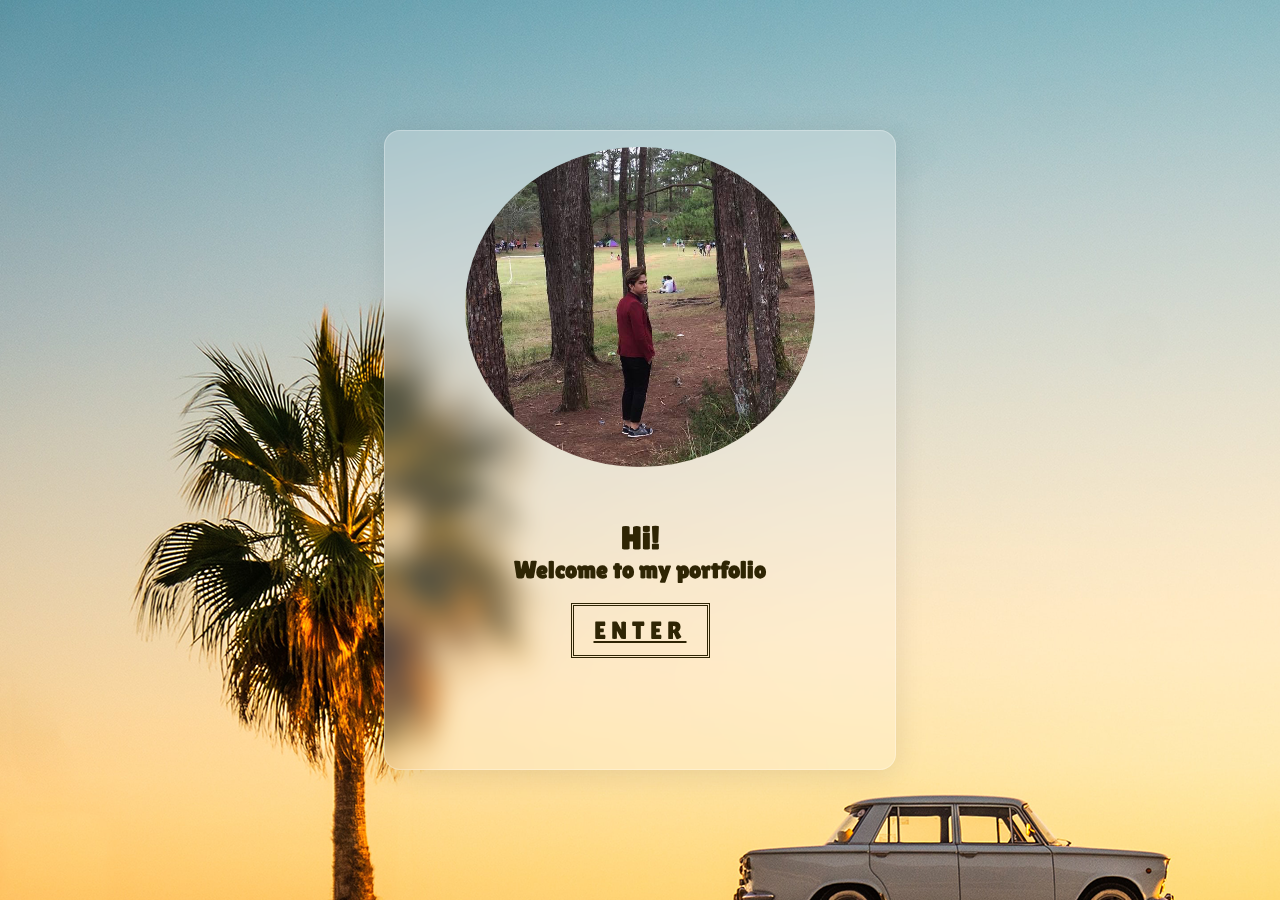
==== index.html @ 233e8b02 "Added webportfolio" ====
<!DOCTYPE html>
<html>
<head>
	<meta charset="utf-8">
	<meta name="viewport" content="width=device-width, initial-scale=1">

	<!-- Bootstrap -->
	<link rel="stylesheet" href="https://cdn.jsdelivr.net/npm/bootstrap@4.6.2/dist/css/bootstrap.min.css" integrity="sha384-xOolHFLEh07PJGoPkLv1IbcEPTNtaed2xpHsD9ESMhqIYd0nLMwNLD69Npy4HI+N" crossorigin="anonymous">

	<!-- Google Font -->
	<link rel="preconnect" href="https://fonts.googleapis.com">
	<link rel="preconnect" href="https://fonts.gstatic.com" crossorigin>
	<link href="https://fonts.googleapis.com/css2?family=Lilita+One&display=swap" rel="stylesheet">

	<!-- CSS -->
	<link rel="stylesheet" type="text/css" href="./styles/home.css">

	<title>Jhon Laron | Portfolio </title>

</head>
<body>
<section> 
<!-- Center Content -->
	<div class="welcome mr-md-0">
		<img src="./images/profilepic.jpg.png">
		<h1>Hi!</h2>
		<h2>Welcome to my portfolio</h2>
		<a href="mainp.html">Enter</a>
	</div>
<!-- End of Center Content -->
</section>

<!-- Bootstrap Bundle -->
<script src="https://cdn.jsdelivr.net/npm/jquery@3.5.1/dist/jquery.slim.min.js" integrity="sha384-DfXdz2htPH0lsSSs5nCTpuj/zy4C+OGpamoFVy38MVBnE+IbbVYUew+OrCXaRkfj" crossorigin="anonymous"></script>
<script src="https://cdn.jsdelivr.net/npm/bootstrap@4.6.2/dist/js/bootstrap.bundle.min.js" integrity="sha384-Fy6S3B9q64WdZWQUiU+q4/2Lc9npb8tCaSX9FK7E8HnRr0Jz8D6OP9dO5Vg3Q9ct" crossorigin="anonymous"></script>
<!-- Bootstrap Bundle -->

</body>
</html>
---- styles/home.css ----
/*CSS Reset*/
*{
	margin: 0;
	padding: 0;
	box-sizing: border-box;
}

body {
	font-family: 'Lilita One', cursive;
}

section {
	background-image:url(../images/car.png);
	height: 100vh;
	width: 100vw;
	display: flex;
	justify-content: center;
	align-items: center;
}

.profilepic {
	width: 200;
	border-radius: 50%;
}

.welcome {
	color: #2f2504;
	position: relative;
	text-align: center;
	padding-left: 5rem;
	padding-right: 5rem;
	padding-top: 1rem;
	height: 40rem;
	background: rgba(255, 255, 255, 0.24);
	border-radius: 16px;
	box-shadow: 0 4px 30px rgba(0, 0, 0, 0.1);
	backdrop-filter: blur(12.7px);
	-webkit-backdrop-filter: blur(12.7px);
	border: 1px solid rgba(255, 255, 255, 0.29);
}

.background {
	display: inline;
}
.welcome img {
	width: 350px;
	height: 320px;
	border-radius: 50%;
	margin-bottom: 3rem;
}

.welcome a {
	position: relative;
	display: inline-block;
	padding: 10px 20px;
	color: #2f2504;
	text-transform: uppercase;
	letter-spacing: 5px;
	font-size: 25px;
	overflow: hidden;
	transition: 0.3s;
	border-style: double;
	margin-top: 20px;
	margin-bottom: 10px;
}

.welcome a:hover {
	color: white;
	background: #594e36;
}
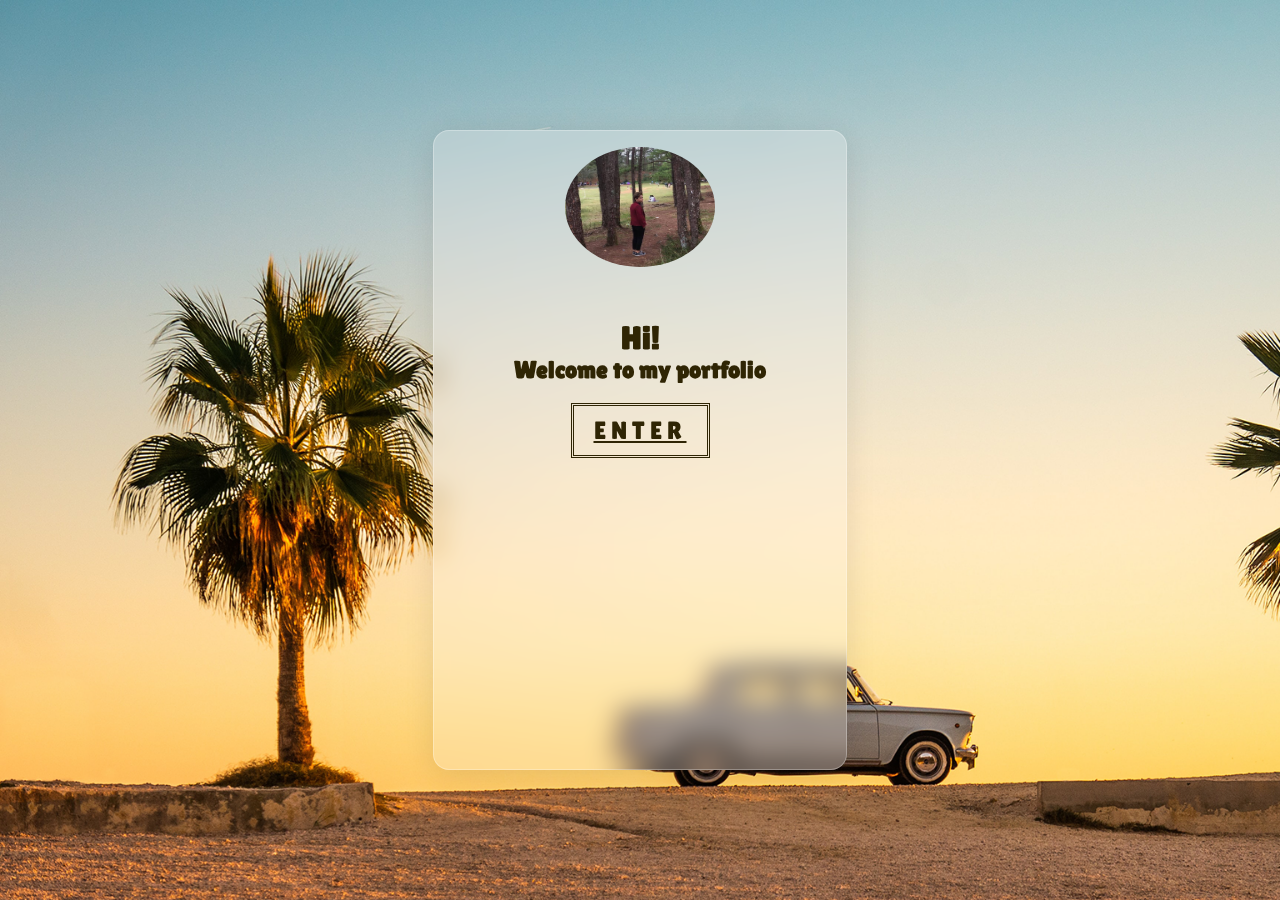
==== commit 64329e57: "Adjusted home width" ====
--- a/index.html
+++ b/index.html
@@ -21,7 +21,7 @@
 <body>
 <section> 
 <!-- Center Content -->
-	<div class="welcome mr-md-0">
+	<div class="welcome">
 		<img src="./images/profilepic.jpg.png">
 		<h1>Hi!</h2>
 		<h2>Welcome to my portfolio</h2>
--- a/styles/home.css
+++ b/styles/home.css
@@ -16,6 +16,7 @@
 	display: flex;
 	justify-content: center;
 	align-items: center;
+	background-size: cover;
 }
 
 .profilepic {
@@ -67,4 +68,30 @@
 .welcome a:hover {
 	color: white;
 	background: #594e36;
+}
+
+@media (max-width: 768px)
+{
+.welcome {
+	color: #2f2504;
+	position: relative;
+	text-align: center;
+	width: 80%;
+	padding-top: 1rem;
+	height: 30rem;
+	background: rgba(255, 255, 255, 0.24);
+	border-radius: 16px;
+	box-shadow: 0 4px 30px rgba(0, 0, 0, 0.1);
+	backdrop-filter: blur(12.7px);
+	-webkit-backdrop-filter: blur(12.7px);
+	border: 1px solid rgba(255, 255, 255, 0.29);
+}
+
+}
+.welcome img {
+	width: 150px;
+	height: 120px;
+	border-radius: 50%;
+	margin-bottom: 3rem;
+}
 }